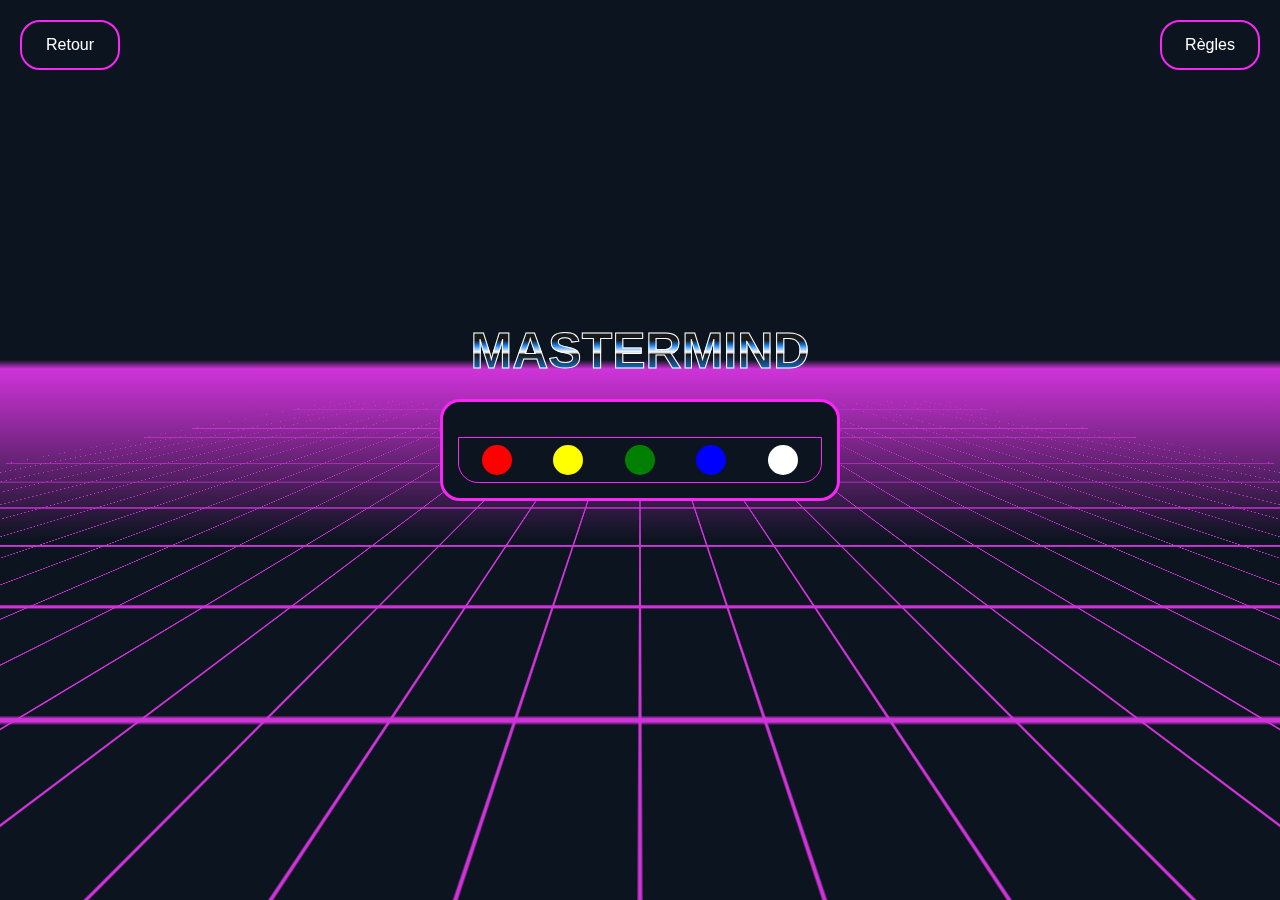
==== jeu.html @ 81e71b01 "jeu fonctionnel sauf compter les points" ====
<!DOCTYPE html>
<html lang="en">
<head>
    <meta charset="UTF-8">
    <meta http-equiv="X-UA-Compatible" content="IE=edge">
    <meta name="viewport" content="width=device-width, initial-scale=1.0">
    <title>Mastermind</title>
    <link rel="stylesheet" href="./css/style.css">
    <link rel="stylesheet" href="./css/index.css">
</head>
<body>

    <a href="index.html" class="back">Retour</a>
    <a href="rules.html" class="rules">Règles</a>

    <div class="wrapper">
        <div class="inner-wrapper">
          <div class="landscape"></div>
        </div>

        <div class="game" id="game"> 
            <h1 class="titre">MASTERMIND</h1>
            
            <!-- <div class="ligne" id="ligne1">
                <div class="bulle"></div>
                <div class="bulle"></div>
                <div class="bulle"></div>
                <div class="bulle"></div>
                <div class="toast" id="toast">2</div>
            </div>

            <div class="ligne" id="ligne2">
                <div class="bulle"></div>
                <div class="bulle"></div>
                <div class="bulle"></div>
                <div class="bulle"></div>
                <div class="toast" id="toast">2</div>
            </div>

            <div class="ligne" id="ligne3">
                <div class="bulle"></div>
                <div class="bulle"></div>
                <div class="bulle"></div>
                <div class="bulle"></div>
                <div class="toast" id="toast">2</div>
            </div>

            <div class="ligne" id="ligne4">
                <div class="bulle"></div>
                <div class="bulle"></div>
                <div class="bulle"></div>
                <div class="bulle"></div>
            </div>

            <div class="ligne" id="ligne5">
                <div class="bulle"></div>
                <div class="bulle"></div>
                <div class="bulle"></div>
                <div class="bulle"></div>
            </div>

            <div class="ligne" id="ligne6">
                <div class="bulle"></div>
                <div class="bulle"></div>
                <div class="bulle"></div>
                <div class="bulle"></div>
            </div>

            <div class="ligne" id="ligne7">
                <div class="bulle"></div>
                <div class="bulle"></div>
                <div class="bulle"></div>
                <div class="bulle"></div>
            </div>

            <div class="ligne" id="ligne8">
                <div class="bulle"></div>
                <div class="bulle"></div>
                <div class="bulle"></div>
                <div class="bulle"></div>
            </div> -->

            <div class="ligne">
                <div class="bulle_choix red" onclick="getColors('red')"></div>
                <div class="bulle_choix yellow" onclick="getColors('yellow')"></div>
                <div class="bulle_choix green" onclick="getColors('green')"></div>
                <div class="bulle_choix blue" onclick="getColors('blue')"></div>
                <div class="bulle_choix white" onclick="getColors('white')"></div>
            </div>
        </div>
    </div>


    <script src="./js/main.js"></script>
    <script>
        window.onload(ligneBoucle());
    </script>
    
</body>
</html>
---- css/style.css ----
@import url('https://fonts.googleapis.com/css2?family=Bangers&display=swap');

* {
    margin: 0;
    padding: 0;
    box-sizing: border-box;
}

body {
    display: flex;
    flex-direction: column;
    min-height: 100vh;
    background: linear-gradient(#0c141f 40%, #cf33d9 41%, #0c141f 60%);
}

:root {
    --rose : #FA26F7;
}

.titre {
    position: absolute;
    top: -80px;
    left: 50%;
    transform: translate(-50%);
    z-index: 98;
    font-size: 50px;
    font-weight: 800;

    background: url('[data-uri]');
    background: -webkit-gradient(linear, 50% 0%, 50% 100%, color-stop(32%, #18191a), color-stop(40%, #157be6), color-stop(52%, #ffffff), color-stop(56%, #18191a), color-stop(85%, #157be6), color-stop(100%, #ffffff));
    background: -moz-linear-gradient(top, #18191a 32%, #157be6 40%, #ffffff 52%, #18191a 56%, #157be6 85%, #ffffff);
    background: -webkit-linear-gradient(top, #18191a 32%, #157be6 40%, #ffffff 52%, #18191a 56%, #157be6 85%, #ffffff);
    background: linear-gradient(to bottom, #18191a 32%, #157be6 40%, #ffffff 52%, #18191a 56%, #157be6 85%, #ffffff);
    -webkit-background-clip: text;
    -webkit-text-fill-color: transparent;
    -webkit-text-stroke-width: 1px;
    -webkit-text-stroke-color: #FFF;
}

.back {
    position: fixed;
    top: 20px;
    left: 20px;
    width: 100px;
    height: 50px;
    display: flex;
    justify-content: center;
    align-items: center;
    border: solid 2px var(--rose);
    border-radius: 20px;
    z-index: 98;
    color: white;
    cursor: pointer;
}

.rules {
    position: fixed;
    top: 20px;
    right: 20px;
    width: 100px;
    height: 50px;
    display: flex;
    justify-content: center;
    align-items: center;
    border: solid 2px var(--rose);
    border-radius: 20px;
    z-index: 98;
    color: white;
    cursor: pointer;
}

.game {
    position: relative;
    margin: auto;
    width: 100%;
    z-index: 99;
    max-width: 400px;
    display: flex;
    flex-direction: column;
    padding: 15px;
    background-color: #0c141f;
    border: solid 3px var(--rose);
    border-radius: 20px;
    gap: 10px;
}

.game .ligne {
    margin: auto;
    width: 100%;
    z-index: 99;
    height: 100%;
    padding: 2%;
    background-color: #0c141f;
    border: solid 1px var(--rose);
    gap: 10px;
    display: flex;
    justify-content: center;
    position: relative;
}

.game .ligne:first-child {
    border-top-right-radius: 20px;
    border-top-left-radius: 20px;
}

.game .ligne:last-child {
    margin: 20px auto 0;
    border-bottom-right-radius: 20px;
    border-bottom-left-radius: 20px;
}

.game .ligne .toast {
    position: absolute;
    display: flex;
    opacity: 0;
    top: 50%;
    right: 0;
    transform: translateY(-50%);
    width: 50px;
    height: 40px;
    border-radius: 10px;
    z-index: 2;
    background-color: #0c141f;
    border: solid 1px var(--rose);
    color: white;
    justify-content: center;
    align-items: center;
    transition: 300ms ease;
}
  
.game .ligne  .toast.score_on {
    opacity: 1;
    right: -80px;
    transition: 300ms ease;
}
  
.close {
    cursor: pointer;
    float: right;
    font-size: 1.25rem;
    line-height: 1;
    margin-left: 1em;
    opacity: .8;
}

.game .ligne .bulle {
    margin: auto;
    z-index: 99;
    width: 30px;
    height: 30px;
    border: solid 1px #157be6;
    border-radius: 50%;
    cursor: pointer;
}

.game .ligne .bulle_choix {
    margin: auto;
    width: 30px;
    height: 30px;
    border: solid 1px #157be6;
    border-radius: 50%;
    cursor: pointer;
}

.game .ligne .red {
    background-color: red;
    border: none;
}

.game .ligne .yellow {
    background-color: yellow;
    border: none;
}

.game .ligne .green {
    background-color: green;
    border: none;
}

.game .ligne .blue {
    background-color: blue;
    border: none;
}

.game .ligne .white {
    background-color: white;
    border: none;
}

.win {
    z-index: 999;
    position: fixed;
    top: 50%;
    left: 50%;
    transform: translate(-50%,-50%);
    width: 500px;
    height: 300px;
    display: flex;
    background-color: #0c141f;
    border-radius: 20px;
    color: white;
    border: solid 1px var(--rose);
}

.win h1 {
    margin: auto;
}

@media (max-height:755px) {
    .titre {
        display: none;
    }
}
---- css/index.css ----
@font-face {
    font-family: OutRun;
    src: url("https://jackphilippi.com.au/cdn/fonts/outrun_future.otf") format("opentype");
}
  
html, body {
    height: 100%;
    overflow: hidden;
}

a {
    text-decoration: none;
}
   
body {
    text-align: center;
    font-family: "Open Sans", sans-serif;
    -webkit-font-smoothing: antialiased;
    background: #111;
    background: linear-gradient(#0c141f 40%, #cf33d9 41%, #0c141f 60%);
}
   
.wrapper {
    display: flex;
    flex-direction: column;
    justify-content: center;
    align-items: center;
    height: 100%;
    padding: 10px;
}
   
.inner-wrapper {
    width: 100%;
    height: 100%;
    position: absolute;
    margin: 0 auto;
    perspective: 180px;
    perspective-origin: 50% 40%;
}
   
.landscape {
    position: absolute;
    width: 200%;
    left: -50%;
    height: 130%;
    bottom: -30%;
    background-image: -webkit-linear-gradient(top, #CF33D9 2px, transparent 2px), -webkit-linear-gradient(left, #CF33D9 2px, transparent 2px);
    background-size: 50px 50px, 80px 80px;
    background-position: -1px -1px, -1px -1px;
    transform: rotateX(85deg);
    animation: moveUp 1s infinite linear;
}
   
.nrw {
    z-index: 50;
}
   
/* .triangle {
    z-index: 0;
    position: absolute;
    margin: auto;
    left: 0;
    right: 0;
    width: 0;
    height: 0;
    border-left: 20vw solid transparent;
    border-right: 30vw solid transparent;
    border-bottom: 380px solid rgba(5, 5, 5, 0.33);
    transform: rotate(15deg);
} */
  
@keyframes moveUp{
    0% {
      background-position: -1px -1px, -1px -1px;
    }
    100% {
      background-position: -50px -50px, -1px -1px;
    }
}
   
@keyframes glow {
    0% {
      filter: drop-shadow(0 0 6px #CF33D9) drop-shadow(0 0 6px #CF33D9);
    }
    50% {
      filter: drop-shadow(0 0 1px #CF33D9) drop-shadow(0 0 1px #CF33D9);
    }
    100% {
      filter: drop-shadow(0 0 6px #CF33D9) drop-shadow(0 0 6px #CF33D9);
    }
}

.retro {
    font-size: max(5vw,50px);
    font-weight: 800;
    display: block;
    text-transform: uppercase;
    letter-spacing: -12px;
    transform: rotate(-10deg) skew(-15deg);

}
  
.retro > .letter {
    display: inline-block;
    padding: 0 10px;
    margin: 0 -10px;
    background: url('[data-uri]');
    background: -webkit-gradient(linear, 50% 0%, 50% 100%, color-stop(32%, #18191a), color-stop(40%, #157be6), color-stop(52%, #ffffff), color-stop(56%, #18191a), color-stop(85%, #157be6), color-stop(100%, #ffffff));
    background: -moz-linear-gradient(top, #18191a 32%, #157be6 40%, #ffffff 52%, #18191a 56%, #157be6 85%, #ffffff);
    background: -webkit-linear-gradient(top, #18191a 32%, #157be6 40%, #ffffff 52%, #18191a 56%, #157be6 85%, #ffffff);
    background: linear-gradient(to bottom, #18191a 32%, #157be6 40%, #ffffff 52%, #18191a 56%, #157be6 85%, #ffffff);
    -webkit-background-clip: text;
    -webkit-text-fill-color: transparent;
    -webkit-text-stroke-width: 1px;
    -webkit-text-stroke-color: #FFF;
}
  
.wave {
    position: relative;
    z-index: 198;
    cursor: pointer;
    font-family: "OutRun", "Helvetica", sans-serif;
    font-size: max(2vw,20px);
    color: #FA26F7;
    text-transform: uppercase;
    letter-spacing: -5px;
    transform: rotate(-3deg) skew(-3deg);
    -webkit-text-stroke-width: 1px;
    -webkit-text-stroke-color: #000;
}
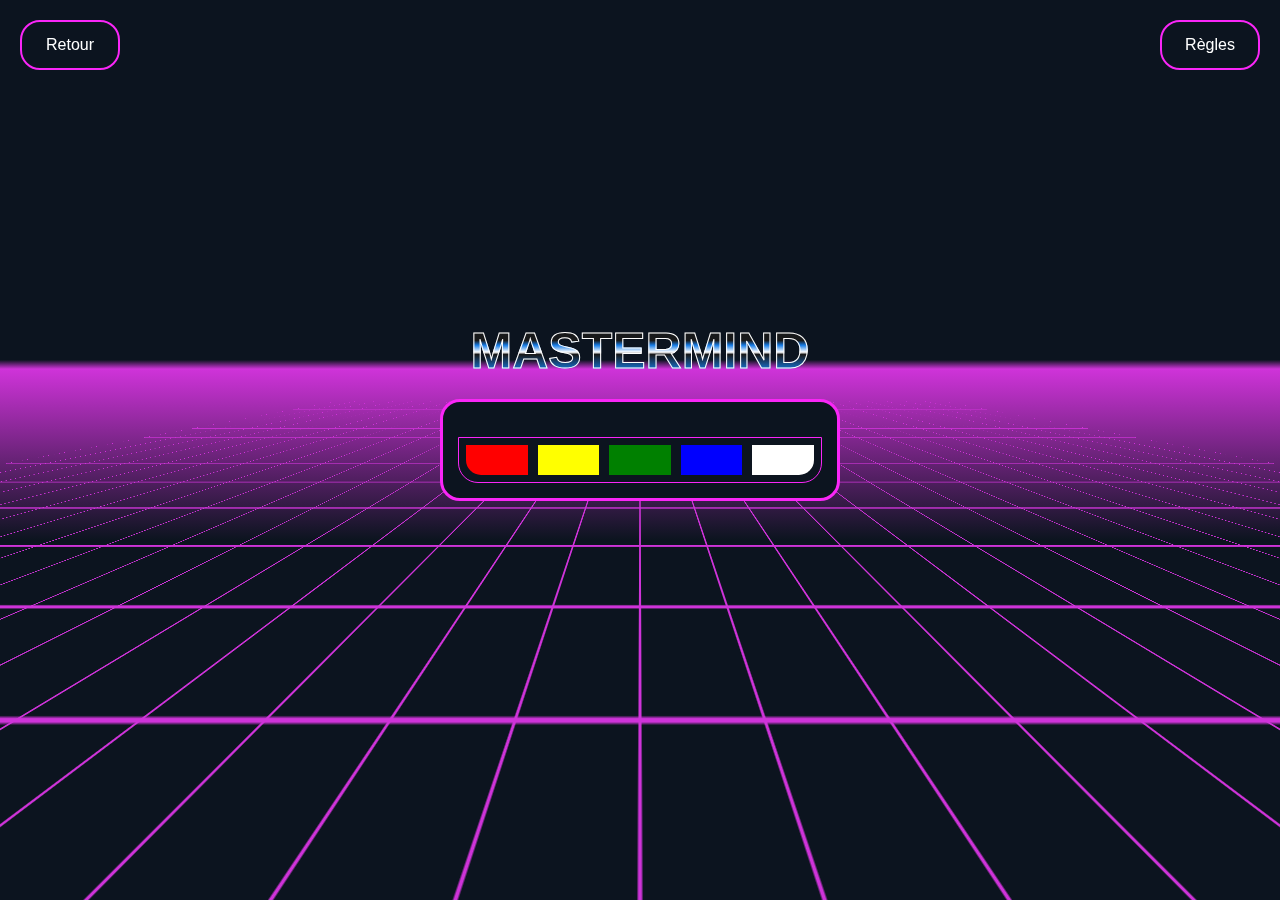
==== commit 7e01451d: "aaa" ====
--- a/jeu.html
+++ b/jeu.html
@@ -7,6 +7,7 @@
     <title>Mastermind</title>
     <link rel="stylesheet" href="./css/style.css">
     <link rel="stylesheet" href="./css/index.css">
+    <link rel="shortcut icon" href="./assets/mastermind.png" type="image/x-icon">
 </head>
 <body>
 
@@ -21,64 +22,7 @@
         <div class="game" id="game"> 
             <h1 class="titre">MASTERMIND</h1>
             
-            <!-- <div class="ligne" id="ligne1">
-                <div class="bulle"></div>
-                <div class="bulle"></div>
-                <div class="bulle"></div>
-                <div class="bulle"></div>
-                <div class="toast" id="toast">2</div>
-            </div>
-
-            <div class="ligne" id="ligne2">
-                <div class="bulle"></div>
-                <div class="bulle"></div>
-                <div class="bulle"></div>
-                <div class="bulle"></div>
-                <div class="toast" id="toast">2</div>
-            </div>
-
-            <div class="ligne" id="ligne3">
-                <div class="bulle"></div>
-                <div class="bulle"></div>
-                <div class="bulle"></div>
-                <div class="bulle"></div>
-                <div class="toast" id="toast">2</div>
-            </div>
-
-            <div class="ligne" id="ligne4">
-                <div class="bulle"></div>
-                <div class="bulle"></div>
-                <div class="bulle"></div>
-                <div class="bulle"></div>
-            </div>
-
-            <div class="ligne" id="ligne5">
-                <div class="bulle"></div>
-                <div class="bulle"></div>
-                <div class="bulle"></div>
-                <div class="bulle"></div>
-            </div>
-
-            <div class="ligne" id="ligne6">
-                <div class="bulle"></div>
-                <div class="bulle"></div>
-                <div class="bulle"></div>
-                <div class="bulle"></div>
-            </div>
-
-            <div class="ligne" id="ligne7">
-                <div class="bulle"></div>
-                <div class="bulle"></div>
-                <div class="bulle"></div>
-                <div class="bulle"></div>
-            </div>
-
-            <div class="ligne" id="ligne8">
-                <div class="bulle"></div>
-                <div class="bulle"></div>
-                <div class="bulle"></div>
-                <div class="bulle"></div>
-            </div> -->
+            <!-- Insertion des lignes de jeu ici suivant la difficulté -->
 
             <div class="ligne">
                 <div class="bulle_choix red" onclick="getColors('red')"></div>
@@ -93,7 +37,8 @@
 
     <script src="./js/main.js"></script>
     <script>
-        window.onload(ligneBoucle());
+        // permet de charger la fonction des lignes du jeu
+        window.onload = ligneBoucle();
     </script>
     
 </body>
--- a/css/style.css
+++ b/css/style.css
@@ -155,15 +155,15 @@
 
 .game .ligne .bulle_choix {
     margin: auto;
-    width: 30px;
+    width: 100%;
     height: 30px;
     border: solid 1px #157be6;
-    border-radius: 50%;
     cursor: pointer;
 }
 
 .game .ligne .red {
     background-color: red;
+    border-bottom-left-radius: 15px;
     border: none;
 }
 
@@ -185,6 +185,7 @@
 .game .ligne .white {
     background-color: white;
     border: none;
+    border-bottom-right-radius: 15px;
 }
 
 .win {
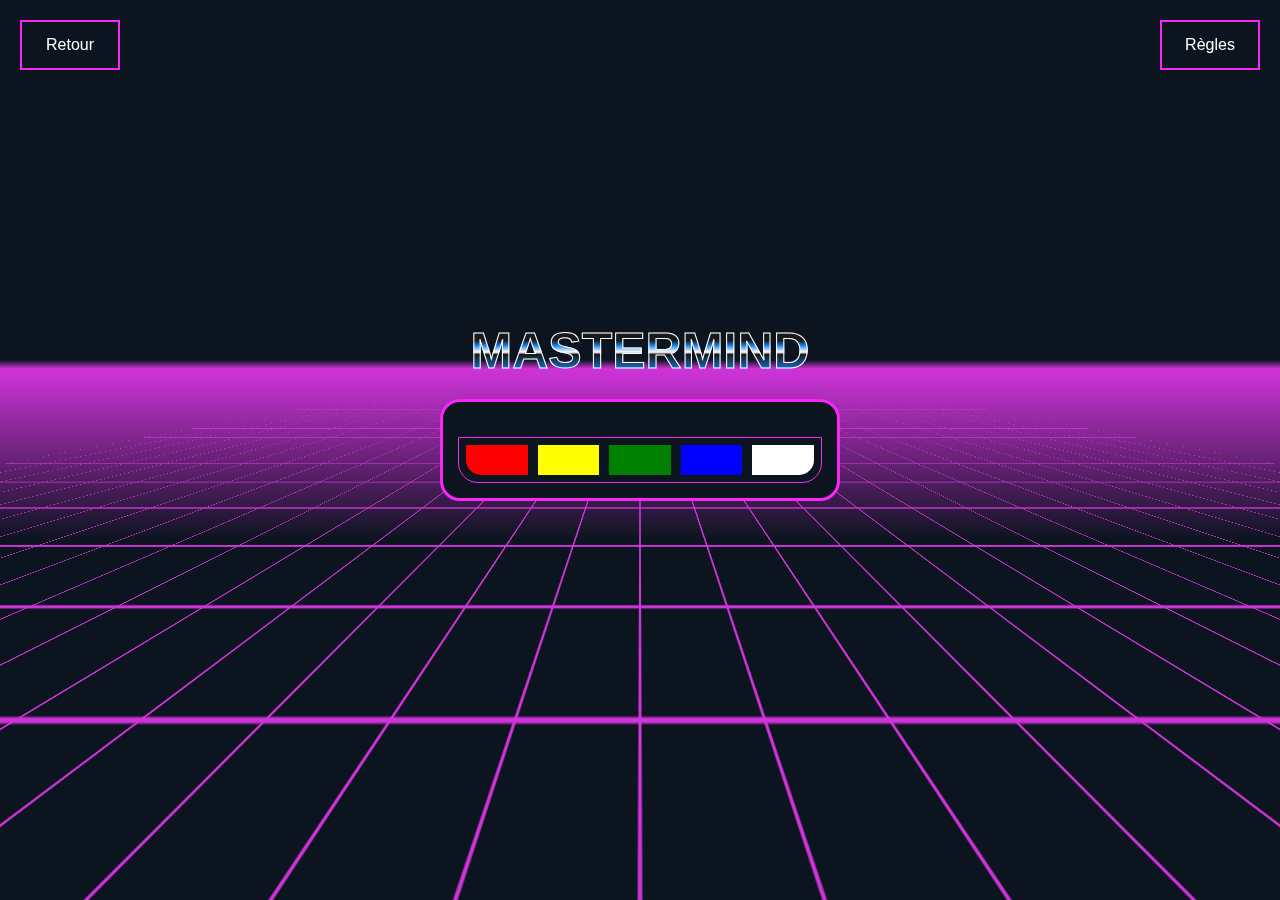
==== commit 25b26ad0: "btn" ====
--- a/jeu.html
+++ b/jeu.html
@@ -11,8 +11,8 @@
 </head>
 <body>
 
-    <a href="index.html" class="back">Retour</a>
-    <a href="rules.html" class="rules">Règles</a>
+    <a href="index.html" class="btn back">Retour</a>
+    <a href="rules.html" class="btn rules">Règles</a>
 
     <div class="wrapper">
         <div class="inner-wrapper">
--- a/css/style.css
+++ b/css/style.css
@@ -37,36 +37,44 @@
     -webkit-text-stroke-color: #FFF;
 }
 
-.back {
+.btn {
     position: fixed;
+    width: 100px;
+    height: 50px;
+    display: flex;
+    justify-content: center;
+    align-items: center;
+    border: solid 2px var(--rose);
+    z-index: 98;
+    color: white;
+    cursor: pointer;
+}
+
+.btn::before {
+    position: absolute;
+    top: 0;
+    left: 0;
+    content: '';
+    z-index: -1;
+    width: 0;
+    height: 100%;
+    transition: 300ms ease;
+    background-color: var(--rose);
+}
+
+.btn:hover::before {
+    width: 100%;
+    transition: 300ms ease;
+}
+
+.btn.back {
     top: 20px;
     left: 20px;
-    width: 100px;
-    height: 50px;
-    display: flex;
-    justify-content: center;
-    align-items: center;
-    border: solid 2px var(--rose);
-    border-radius: 20px;
-    z-index: 98;
-    color: white;
-    cursor: pointer;
-}
-
-.rules {
-    position: fixed;
+}
+
+.btn.rules {
     top: 20px;
     right: 20px;
-    width: 100px;
-    height: 50px;
-    display: flex;
-    justify-content: center;
-    align-items: center;
-    border: solid 2px var(--rose);
-    border-radius: 20px;
-    z-index: 98;
-    color: white;
-    cursor: pointer;
 }
 
 .game {
@@ -133,15 +141,6 @@
     right: -80px;
     transition: 300ms ease;
 }
-  
-.close {
-    cursor: pointer;
-    float: right;
-    font-size: 1.25rem;
-    line-height: 1;
-    margin-left: 1em;
-    opacity: .8;
-}
 
 .game .ligne .bulle {
     margin: auto;
@@ -194,9 +193,9 @@
     top: 50%;
     left: 50%;
     transform: translate(-50%,-50%);
-    width: 500px;
-    height: 300px;
-    display: flex;
+    width: 550px;
+    display: flex;
+    flex-direction: column;
     background-color: #0c141f;
     border-radius: 20px;
     color: white;
@@ -204,7 +203,95 @@
 }
 
 .win h1 {
-    margin: auto;
+    margin: 20px auto;
+    font-family: 'bangers',cursive;
+    letter-spacing: 2px;
+}
+
+.win .gif {
+    margin: auto;
+    width: 300px;
+    height: auto;
+}
+
+.win a {
+    margin: 10px auto;
+    display: flex;
+    justify-content: center;
+    align-items: center;
+    width: 100px;
+    height: 40px;
+    z-index: 98;
+    background-color: #0c141f;
+    font-family: 'bangers',cursive;
+    color: white;
+    border: solid 1px var(--rose);
+    cursor: pointer;
+    position: relative;
+    text-transform: uppercase;
+    letter-spacing: 2px;
+}
+.win a::before {
+    position: absolute;
+    top: 0;
+    left: 0;
+    content: '';
+    z-index: -1;
+    width: 0;
+    height: 100%;
+    transition: 300ms ease;
+    background-color: var(--rose);
+}
+
+.win a:hover::before {
+    width: 100%;
+    transition: 300ms ease;
+}
+
+.win p {
+    font-family: 'bangers',cursive;
+}
+
+.ligne_reponse {
+    margin: 20px auto;
+    width: 200px;
+    height: 60px;
+    padding: 2%;
+    background-color: #0c141f;
+    border: solid 1px var(--rose);
+    gap: 10px;
+    display: flex;
+    justify-content: center;
+    border-radius: 10px;
+}
+
+.ligne_reponse  .bulle {
+    margin: auto;
+    width: 30px;
+    height: 30px;
+    border: solid 1px #157be6;
+    border-radius: 50%;
+    cursor: pointer;
+}
+
+.regles {
+    margin: auto;
+    z-index: 98;
+    width: 100%;
+    display: flex;
+    flex-direction: column;
+    max-width: 900px;
+    padding: 1rem;
+    background-color: #0c141fb4;
+    border-radius: 20px;
+    color: white;
+    text-align: left;
+}
+
+.regles h1 {
+    margin: 20px auto;
+    font-family: 'bangers',cursive;
+    color: white;
 }
 
 @media (max-height:755px) {
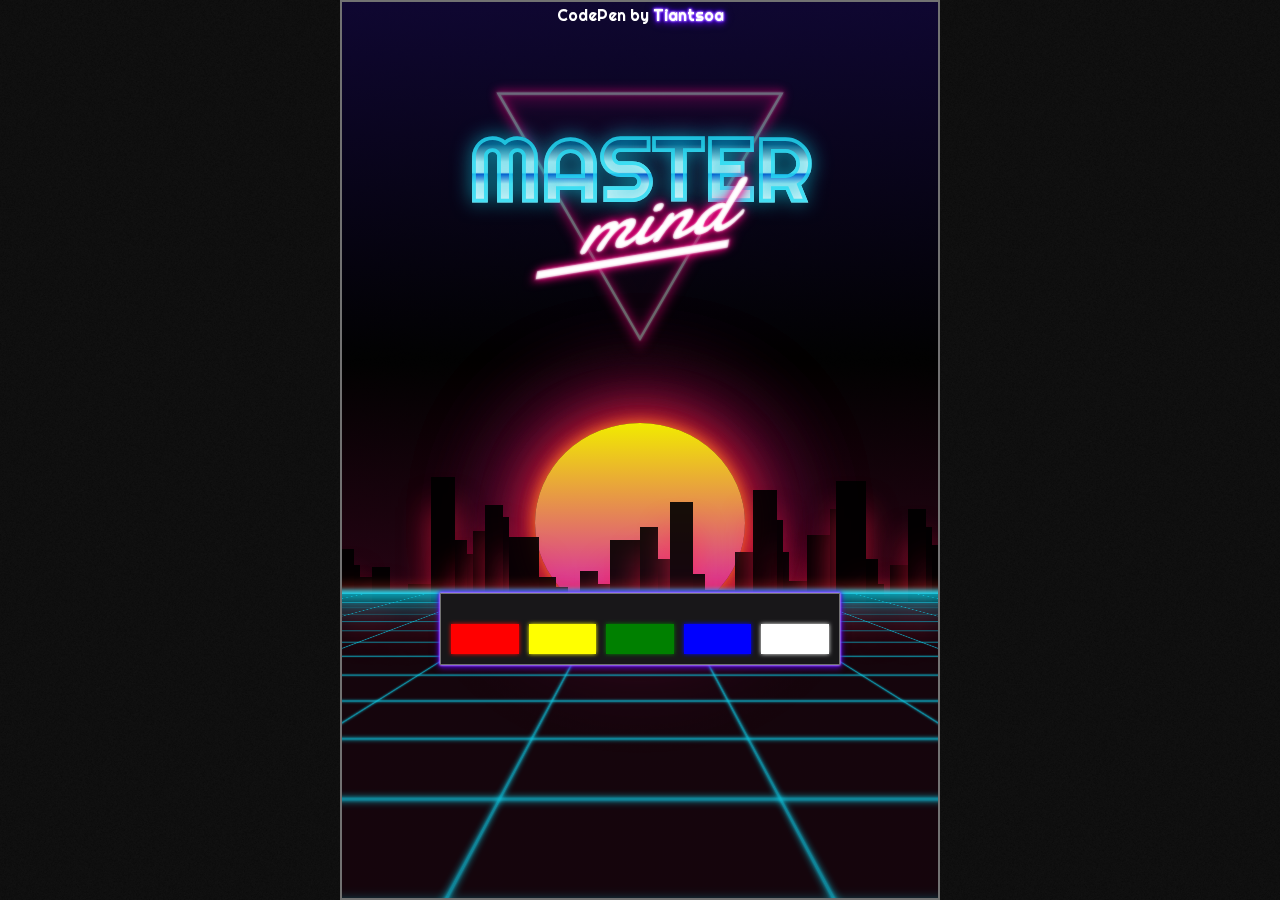
==== commit 1e92e8fa: "Redesign" ====
--- a/jeu.html
+++ b/jeu.html
@@ -5,37 +5,329 @@
     <meta http-equiv="X-UA-Compatible" content="IE=edge">
     <meta name="viewport" content="width=device-width, initial-scale=1.0">
     <title>Mastermind</title>
-    <link rel="stylesheet" href="./css/style.css">
-    <link rel="stylesheet" href="./css/index.css">
-    <link rel="shortcut icon" href="./assets/mastermind.png" type="image/x-icon">
+    <link rel="stylesheet" href="./style/style.css">
+    <link rel="shortcut icon" href="./ressources/mastermind.png" type="image/x-icon">
 </head>
 <body>
 
-    <a href="index.html" class="btn back">Retour</a>
-    <a href="rules.html" class="btn rules">Règles</a>
-
-    <div class="wrapper">
-        <div class="inner-wrapper">
-          <div class="landscape"></div>
+    <p class="credit">CodePen by <a target="blank" href="https://codepen.io/tiantsoa/full/JjXZJyx">Tiantsoa</a></p>
+
+    <div class="container">
+        <div class="sun"></div>
+        <div class="landscape">
+            <div class="tower"></div>
+            <div class="tower"></div>
+            <div class="tower"></div>
+            <div class="tower"></div>
+            <div class="tower"></div>
+            <div class="tower"></div>
+            <div class="tower"></div>
+            <div class="tower"></div>
+            <div class="tower"></div>
+            <div class="tower"></div>
+            <div class="tower"></div>
+            <div class="tower"></div>
+            <div class="tower"></div>
+            <div class="tower"></div>
+            <div class="tower"></div>
+            <div class="tower"></div>
+            <div class="tower"></div>
+            <div class="tower"></div>
+            <div class="tower"></div>
+            <div class="tower"></div>
+            <div class="tower"></div>
+            <div class="tower"></div>
+            <div class="tower"></div>
+            <div class="tower"></div>
+            <div class="tower"></div>
+            <div class="tower"></div>
+            <div class="tower"></div>
+            <div class="tower"></div>
+            <div class="tower"></div>
+            <div class="tower"></div>
+            <div class="tower"></div>
+            <div class="tower"></div>
+            <div class="tower"></div>
+            <div class="tower"></div>
+            <div class="tower"></div>
+            <div class="tower"></div>
+            <div class="tower"></div>
+            <div class="tower"></div>
+            <div class="tower"></div>
         </div>
-
-        <div class="game" id="game"> 
-            <h1 class="titre">MASTERMIND</h1>
-            
-            <!-- Insertion des lignes de jeu ici suivant la difficulté -->
-
-            <div class="ligne">
-                <div class="bulle_choix red" onclick="getColors('red')"></div>
-                <div class="bulle_choix yellow" onclick="getColors('yellow')"></div>
-                <div class="bulle_choix green" onclick="getColors('green')"></div>
-                <div class="bulle_choix blue" onclick="getColors('blue')"></div>
-                <div class="bulle_choix white" onclick="getColors('white')"></div>
+        <div class="grid">
+            <div class="grid-container">
+                <!-- 16 row and 15 columns grid-->
+                <div></div>
+                <div></div>
+                <div></div>
+                <div></div>
+                <div></div>
+                <div></div>
+                <div></div>
+                <div></div>
+                <div></div>
+                <div></div>
+                <div></div>
+                <div></div>
+                <div></div>
+                <div></div>
+                <div></div>
+                <div></div>
+                <div></div>
+                <div></div>
+                <div></div>
+                <div></div>
+                <div></div>
+                <div></div>
+                <div></div>
+                <div></div>
+                <div></div>
+                <div></div>
+                <div></div>
+                <div></div>
+                <div></div>
+                <div></div>
+                <div></div>
+                <div></div>
+                <div></div>
+                <div></div>
+                <div></div>
+                <div></div>
+                <div></div>
+                <div></div>
+                <div></div>
+                <div></div>
+                <div></div>
+                <div></div>
+                <div></div>
+                <div></div>
+                <div></div>
+                <div></div>
+                <div></div>
+                <div></div>
+                <div></div>
+                <div></div>
+                <div></div>
+                <div></div>
+                <div></div>
+                <div></div>
+                <div></div>
+                <div></div>
+                <div></div>
+                <div></div>
+                <div></div>
+                <div></div>
+                <div></div>
+                <div></div>
+                <div></div>
+                <div></div>
+                <div></div>
+                <div></div>
+                <div></div>
+                <div></div>
+                <div></div>
+                <div></div>
+                <div></div>
+                <div></div>
+                <div></div>
+                <div></div>
+                <div></div>
+                <div></div>
+                <div></div>
+                <div></div>
+                <div></div>
+                <div></div>
+                <div></div>
+                <div></div>
+                <div></div>
+                <div></div>
+                <div></div>
+                <div></div>
+                <div></div>
+                <div></div>
+                <div></div>
+                <div></div>
+                <div></div>
+                <div></div>
+                <div></div>
+                <div></div>
+                <div></div>
+                <div></div>
+                <div></div>
+                <div></div>
+                <div></div>
+                <div></div>
+                <div></div>
+                <div></div>
+                <div></div>
+                <div></div>
+                <div></div>
+                <div></div>
+                <div></div>
+                <div></div>
+                <div></div>
+                <div></div>
+                <div></div>
+                <div></div>
+                <div></div>
+                <div></div>
+                <div></div>
+                <div></div>
+                <div></div>
+                <div></div>
+                <div></div>
+                <div></div>
+                <div></div>
+                <div></div>
+                <div></div>
+                <div></div>
+                <div></div>
+                <div></div>
+                <div></div>
+                <div></div>
+                <div></div>
+                <div></div>
+                <div></div>
+                <div></div>
+                <div></div>
+                <div></div>
+                <div></div>
+                <div></div>
+                <div></div>
+                <div></div>
+                <div></div>
+                <div></div>
+                <div></div>
+                <div></div>
+                <div></div>
+                <div></div>
+                <div></div>
+                <div></div>
+                <div></div>
+                <div></div>
+                <div></div>
+                <div></div>
+                <div></div>
+                <div></div>
+                <div></div>
+                <div></div>
+                <div></div>
+                <div></div>
+                <div></div>
+                <div></div>
+                <div></div>
+                <div></div>
+                <div></div>
+                <div></div>
+                <div></div>
+                <div></div>
+                <div></div>
+                <div></div>
+                <div></div>
+                <div></div>
+                <div></div>
+                <div></div>
+                <div></div>
+                <div></div>
+                <div></div>
+                <div></div>
+                <div></div>
+                <div></div>
+                <div></div>
+                <div></div>
+                <div></div>
+                <div></div>
+                <div></div>
+                <div></div>
+                <div></div>
+                <div></div>
+                <div></div>
+                <div></div>
+                <div></div>
+                <div></div>
+                <div></div>
+                <div></div>
+                <div></div>
+                <div></div>
+                <div></div>
+                <div></div>
+                <div></div>
+                <div></div>
+                <div></div>
+                <div></div>
+                <div></div>
+                <div></div>
+                <div></div>
+                <div></div>
+                <div></div>
+                <div></div>
+                <div></div>
+                <div></div>
+                <div></div>
+                <div></div>
+                <div></div>
+                <div></div>
+                <div></div>
+                <div></div>
+                <div></div>
+                <div></div>
+                <div></div>
+                <div></div>
+                <div></div>
+                <div></div>
+                <div></div>
+                <div></div>
+                <div></div>
+                <div></div>
+                <div></div>
+                <div></div>
+                <div></div>
+                <div></div>
+                <div></div>
+                <div></div>
+                <div></div>
+                <div></div>
+                <div></div>
+                <div></div>
+                <div></div>
+                <div></div>
+                <div></div>
+                <div></div>
+                <div></div>
+                <div></div>
+                <div></div>
+                <div></div>
+            </div>
+        </div>
+        <div class="text" onclick="location.href='index.html'">
+            <svg class="triangle" xmlns="http://www.w3.org/2000/svg" viewBox="0 0 243.27 210.68">
+                <polygon points="121.64 1.38 240.89 1.38 181.26 104.65 121.64 207.93 62.01 104.65 2.38 1.38 121.64 1.38"
+                    fill="none" stroke="#fff" stroke-miterlimit="10" stroke-width="2"></polygon>
+            </svg>
+            <h1 class="retro">MASTER</h1>
+            <h2 class="wave">&nbsp;&nbsp;mind</h2>
+        </div>
+
+        <div class="text2">
+            <div class="game" id="game"> 
+                
+                <!-- Insertion des lignes de jeu ici suivant la difficulté -->
+    
+                <div class="ligne">
+                    <div class="bulle_choix red" onclick="getColors('red')"></div>
+                    <div class="bulle_choix yellow" onclick="getColors('yellow')"></div>
+                    <div class="bulle_choix green" onclick="getColors('green')"></div>
+                    <div class="bulle_choix blue" onclick="getColors('blue')"></div>
+                    <div class="bulle_choix white" onclick="getColors('white')"></div>
+                </div>
             </div>
         </div>
     </div>
 
 
     <script src="./js/main.js"></script>
+
     <script>
         // permet de charger la fonction des lignes du jeu
         window.onload = ligneBoucle();
--- a/style/style.css
+++ b/style/style.css
@@ -0,0 +1,522 @@
+@import url('init.css');
+@import url('game.css');
+
+.credit {
+    z-index: 99;
+    position: fixed;
+    top: 5px;
+    left: 50%;
+    transform: translateX(-50%);
+    color: #fff;
+    font-family: "Righteous", sans-serif;
+}
+
+.credit a {
+    color: #fff;
+    text-decoration: none;
+    filter: drop-shadow(0 0 1px white) drop-shadow(0 0 1px #6200ff) drop-shadow(0 0 2px #4c00ff) drop-shadow(0 0px 4px rgba(76, 0, 255, 0.2)) drop-shadow(0 3px 2px rgba(140, 0, 255, 0.2));
+}
+
+.container {
+    position: relative;
+    margin: auto;
+    border: 2px solid #727272;
+    height: 100dvh;
+    max-height: 950px;
+    width: 100%;
+    max-width: 600px;
+    overflow: hidden;
+    background: url("https://themes.muffingroup.com/be/band5/wp-content/uploads/2020/02/band5_noise.gif");
+}
+
+.container:before {
+    content: "";
+    position: absolute;
+    top: 0;
+    left: 0;
+    width: 100%;
+    height: 100%;
+    background: linear-gradient(0deg, #2f0317 30%, #000 60%, #0f0635 100%);
+    opacity: 0.9;
+}
+
+.grid {
+    width: 100%;
+    height: 100%;
+    perspective: 225px;
+    overflow: hidden;
+    position: relative;
+}
+
+.grid-container {
+    position: absolute;
+    bottom: -34%;
+    left: 50%;
+    transform: translate(-50%, 0%) rotateX(111deg);
+    width: 500%;
+    height: 100%;
+    display: grid;
+    grid-template-rows: repeat(20, 1fr);
+    grid-template-columns: repeat(17, 1fr);
+    background: rgba(5, 5, 5, 0.6);
+    box-shadow: inset 0px 75px 200px #0cc2da, 0px 0px 20px #0cc2da, 0px -50px 70px #26dbf3, 0px -30px 500px 20px #f33d259c;
+}
+
+@media (max-height:905px) {
+    .grid-container {
+        bottom: -28%;
+    }
+}
+
+.grid-container>div {
+    box-shadow: inset 0px 0 5px #0ed7f2, 0px 0 2px #0ed7f2;
+}
+
+.sun {
+    width: 210px;
+    height: 200px;
+    border-radius: 50%;
+    background: #f1eb00;
+    background: linear-gradient(0deg, #db3896 20%, #f1eb00 100%);
+    position: absolute;
+    top: 47%;
+    left: 50%;
+    transform: translate(-50%);
+    box-shadow: 0px 0px 15px #ff9d1c8f, 0px 0px 50px #ff1c1c8f, 0px 0px 100px 25px #ff1c9157, 0px 0px 15px #ff9d1c8f, 0px 0px 50px #ff1c1c8f, 0px 0px 100px 25px #ff1c9157;
+}
+
+.stars {
+    position: absolute;
+    top: 0;
+    left: 0;
+    width: 100%;
+    height: 100%;
+}
+
+.star {
+    position: absolute;
+    background-color: white;
+}
+
+.star--1 {
+    width: 1px;
+    height: 1px;
+}
+
+.star--2 {
+    width: 2px;
+    height: 2px;
+}
+
+.tower {
+    background: black;
+    box-shadow: 0px 30px 30px #ff1c47b3;
+    display: inline-block;
+}
+
+.tower:not(:first-child) {
+    margin-left: -4px;
+}
+
+.landscape {
+    width: 100%;
+    height: 125px;
+    position: absolute;
+    bottom: 33%;
+    left: 0;
+    opacity: 0.9;
+}
+
+.landscape .tower:nth-child(1) {
+    width: 2%;
+    height: 43%;
+}
+
+.landscape .tower:nth-child(2) {
+    width: 1%;
+    height: 30%;
+}
+
+.landscape .tower:nth-child(3) {
+    width: 2%;
+    height: 20%;
+}
+
+.landscape .tower:nth-child(4) {
+    width: 3%;
+    height: 28%;
+}
+
+.landscape .tower:nth-child(5) {
+    width: 4%;
+    height: 50%;
+}
+
+.landscape .tower:nth-child(5) {
+    width: 3%;
+    height: 10%;
+}
+
+.landscape .tower:nth-child(6) {
+    width: 4%;
+    height: 15%;
+}
+
+.landscape .tower:nth-child(7) {
+    width: 6%;
+    height: 20%;
+}
+
+.landscape .tower:nth-child(7) {
+    width: 4%;
+    height: 100%;
+}
+
+.landscape .tower:nth-child(8) {
+    width: 2%;
+    height: 50%;
+}
+
+.landscape .tower:nth-child(9) {
+    width: 1%;
+    height: 39%;
+}
+
+.landscape .tower:nth-child(10) {
+    width: 2%;
+    height: 57%;
+}
+
+.landscape .tower:nth-child(11) {
+    width: 3%;
+    height: 78%;
+}
+
+.landscape .tower:nth-child(12) {
+    width: 1%;
+    height: 68%;
+}
+
+.landscape .tower:nth-child(13) {
+    width: 5%;
+    height: 52%;
+}
+
+.landscape .tower:nth-child(14) {
+    width: 3%;
+    height: 20%;
+}
+
+.landscape .tower:nth-child(15) {
+    width: 2%;
+    height: 12%;
+}
+
+.landscape .tower:nth-child(16) {
+    width: 2%;
+    height: 6%;
+}
+
+.landscape .tower:nth-child(17) {
+    width: 3%;
+    height: 25%;
+}
+
+.landscape .tower:nth-child(18) {
+    width: 2%;
+    height: 15%;
+}
+
+.landscape .tower:nth-child(19) {
+    width: 5%;
+    height: 50%;
+}
+
+.landscape .tower:nth-child(20) {
+    width: 3%;
+    height: 60%;
+}
+
+.landscape .tower:nth-child(21) {
+    width: 2%;
+    height: 35%;
+}
+
+.landscape .tower:nth-child(22) {
+    width: 4%;
+    height: 80%;
+}
+
+.landscape .tower:nth-child(23) {
+    width: 2%;
+    height: 23%;
+}
+
+.landscape .tower:nth-child(24) {
+    width: 5%;
+    height: 10%;
+}
+
+.landscape .tower:nth-child(25) {
+    width: 3%;
+    height: 40%;
+}
+
+.landscape .tower:nth-child(26) {
+    width: 4%;
+    height: 90%;
+}
+
+.landscape .tower:nth-child(27) {
+    width: 1%;
+    height: 66%;
+}
+
+.landscape .tower:nth-child(28) {
+    width: 1%;
+    height: 40%;
+}
+
+.landscape .tower:nth-child(29) {
+    width: 3%;
+    height: 17%;
+}
+
+.landscape .tower:nth-child(30) {
+    width: 4%;
+    height: 54%;
+}
+
+.landscape .tower:nth-child(31) {
+    width: 1%;
+    height: 75%;
+}
+
+.landscape .tower:nth-child(32) {
+    width: 5%;
+    height: 97%;
+}
+
+.landscape .tower:nth-child(33) {
+    width: 2%;
+    height: 35%;
+}
+
+.landscape .tower:nth-child(34) {
+    width: 1%;
+    height: 15%;
+}
+
+.landscape .tower:nth-child(35) {
+    width: 1%;
+    height: 5%;
+}
+
+.landscape .tower:nth-child(36) {
+    width: 3%;
+    height: 30%;
+}
+
+.landscape .tower:nth-child(37) {
+    width: 3%;
+    height: 75%;
+}
+
+.landscape .tower:nth-child(38) {
+    width: 1%;
+    height: 60%;
+}
+
+.landscape .tower:nth-child(39) {
+    width: 1%;
+    height: 46%;
+}
+
+.text {
+    position: absolute;
+    top: 10%;
+    left: 50%;
+    transform: translateX(-50%);
+    width: 100%;
+    cursor: pointer;
+}
+
+.text2 {
+    position: absolute;
+    top: 70%;
+    left: 50%;
+    transform: translate(-50%, -50%);
+    width: 100%;
+    display: flex;
+    flex-direction: column;
+    justify-content: center;
+    align-items: center;
+    gap: 5vh;
+}
+
+.triangle {
+    position: relative;
+    top: 0;
+    left: 50%;
+    transform: translateX(-50%);
+    width: 350px;
+    height: 250px;
+    opacity: 0.4;
+    filter: drop-shadow(0 0 1px white) drop-shadow(0 0 3px #ff0083) drop-shadow(0 0 4px #ff0083) drop-shadow(0 0px 6px rgba(255, 0, 131, 0.2)) drop-shadow(0 10px 2px rgba(255, 0, 131, 0.2));
+}
+
+.triangle polygon {
+    fill: rgba(12, 194, 218, 0.01);
+}
+
+.retro {
+    font-family: "Righteous", sans-serif;
+    text-transform: capitalize;
+    font-weight: 900;
+    font-size: 5.5rem;
+    line-height: 1;
+    position: absolute;
+    top: 30%;
+    left: 50%;
+    transform: translate(-50%, -50%);
+    color: white;
+    background: #ff0083;
+    background: linear-gradient(0deg, white 32%, #011ec6 43%, white 45%, white 57%, #001d53 77%);
+    background-clip: text;
+    -webkit-text-fill-color: transparent;
+    -webkit-background-clip: text;
+    -webkit-text-stroke: 1px rgba(38, 219, 243, 0.8);
+    text-shadow: 0 0 20px rgba(12, 194, 218, 0.7);
+    -webkit-animation: retro-glow 3s linear infinite;
+    animation: retro-glow 3s linear infinite;
+}
+
+.retro-level {
+    font-family: "Righteous", sans-serif;
+    text-transform: uppercase;
+    font-weight: 800;
+    font-size: 4rem;
+    line-height: 1;
+    color: white;
+    text-shadow: 0 0 2px #ffffffe0, 0 0 7px #5900ff, 0 0 12px #5900ff;
+    background-clip: text;
+    -webkit-text-fill-color: transparent;
+    -webkit-background-clip: text;
+    -webkit-text-stroke: 1px rgba(255, 255, 255, 0.8);
+    cursor: pointer;
+}
+
+.wave {
+    font-family: "Damion", cursive;
+    font-size: 5rem;
+    line-height: 1;
+    font-weight: 300;
+    position: absolute;
+    top: 50%;
+    left: 50%;
+    color: rgba(255, 255, 255, 0.5);
+    transform: translate(-50%, -50%) skew(-20deg) rotate(-10deg);
+    text-decoration: underline;
+    text-underline-offset: 11px;
+    text-shadow: 0 0 2px white, 0 0 7px #ff0083, 0 0 12px #ff0083;
+    -webkit-animation: wave-glow 8s linear infinite;
+    animation: wave-glow 8s linear infinite;
+}
+
+@-webkit-keyframes retro-glow {
+    from {
+        text-shadow: 0 0 20px rgba(12, 194, 218, 0.7);
+    }
+
+    50% {
+        text-shadow: 0 0 10px rgba(12, 194, 218, 0.7);
+    }
+
+    to {
+        text-shadow: 0 0 20px rgba(12, 194, 218, 0.7);
+    }
+}
+
+@keyframes retro-glow {
+    from {
+        text-shadow: 0 0 20px rgba(12, 194, 218, 0.7);
+    }
+
+    50% {
+        text-shadow: 0 0 10px rgba(12, 194, 218, 0.7);
+    }
+
+    to {
+        text-shadow: 0 0 20px rgba(12, 194, 218, 0.7);
+    }
+}
+
+@-webkit-keyframes wave-glow {
+    30% {
+        text-shadow: 0 0 2px white, 0 0 7px #ff0083, 0 0 12px #ff0083;
+    }
+
+    50% {
+        text-shadow: 0 0 2px white, 0 0 7px #0cc2da, 0 0 12px #0cc2da;
+    }
+
+    70% {
+        text-shadow: 0 0 2px white, 0 0 7px #ff0083, 0 0 12px #ff0083;
+    }
+}
+
+@keyframes wave-glow {
+    30% {
+        text-shadow: 0 0 2px white, 0 0 7px #ff0083, 0 0 12px #ff0083;
+    }
+
+    50% {
+        text-shadow: 0 0 2px white, 0 0 7px #0cc2da, 0 0 12px #0cc2da;
+    }
+
+    70% {
+        text-shadow: 0 0 2px white, 0 0 7px #ff0083, 0 0 12px #ff0083;
+    }
+}
+
+@media(max-width:425px) {
+    .text2 {
+        top: 65%;
+    }
+
+    .triangle {
+        width: 300px;
+        height: 200px;
+    }
+    
+    .retro {
+        font-size: 4rem;
+    }
+    
+    .wave {
+        font-size: 3.5rem;
+    }
+}
+
+@media(max-height:850px) {
+    /* .text {
+        top: 5%;
+    } */
+    
+    .text2 {
+        top: 65%;
+    }
+
+    .triangle {
+        width: 300px;
+        height: 200px;
+    }
+    
+    .retro {
+        font-size: 4rem;
+    }
+    
+    .wave {
+        font-size: 3.5rem;
+    }
+}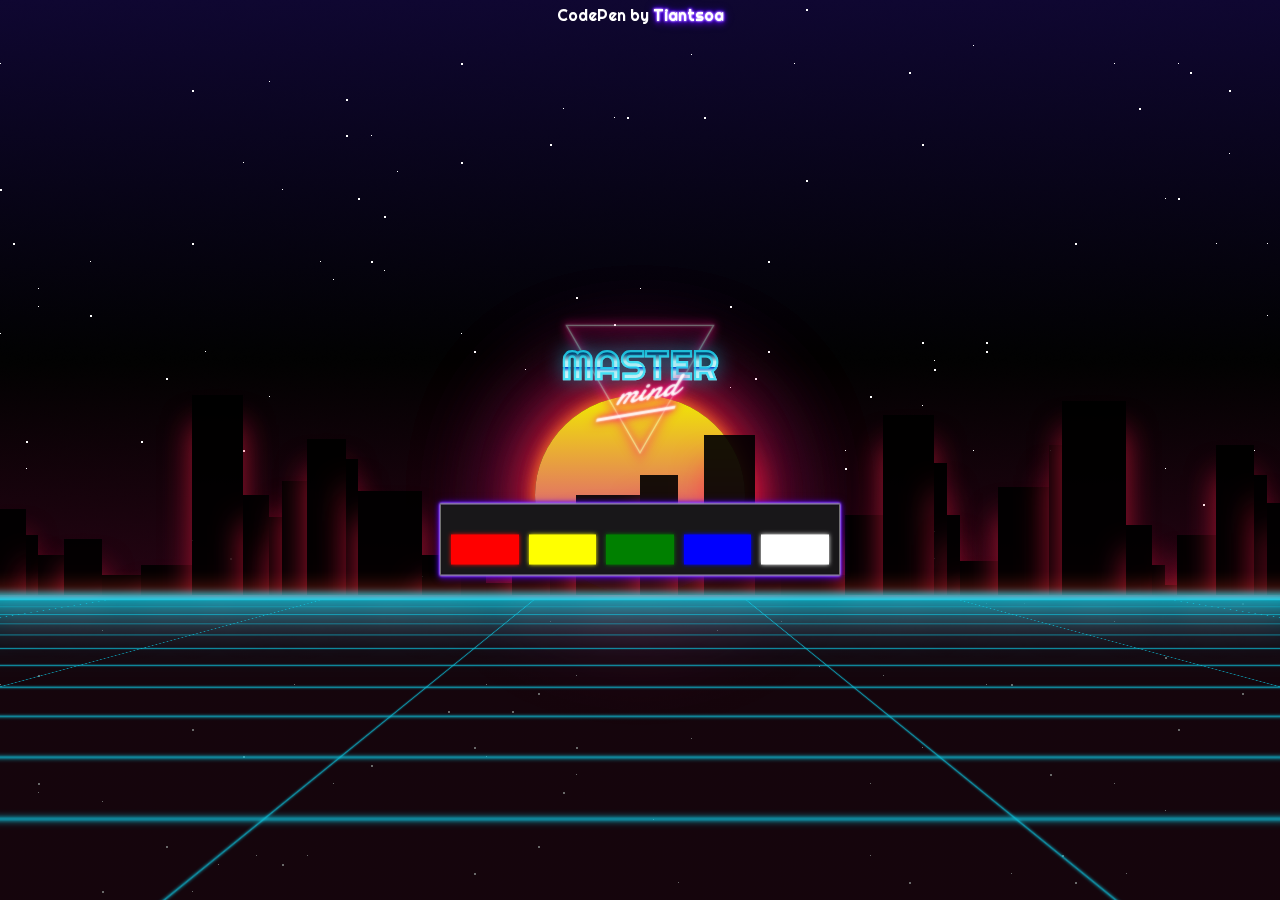
==== commit ecf0573f: "0.1" ====
--- a/jeu.html
+++ b/jeu.html
@@ -1,337 +1,493 @@
 <!DOCTYPE html>
-<html lang="en">
+<html lang="fr">
+
 <head>
     <meta charset="UTF-8">
-    <meta http-equiv="X-UA-Compatible" content="IE=edge">
     <meta name="viewport" content="width=device-width, initial-scale=1.0">
     <title>Mastermind</title>
     <link rel="stylesheet" href="./style/style.css">
     <link rel="shortcut icon" href="./ressources/mastermind.png" type="image/x-icon">
 </head>
+
 <body>
 
     <p class="credit">CodePen by <a target="blank" href="https://codepen.io/tiantsoa/full/JjXZJyx">Tiantsoa</a></p>
 
     <div class="container">
-        <div class="sun"></div>
-        <div class="landscape">
-            <div class="tower"></div>
-            <div class="tower"></div>
-            <div class="tower"></div>
-            <div class="tower"></div>
-            <div class="tower"></div>
-            <div class="tower"></div>
-            <div class="tower"></div>
-            <div class="tower"></div>
-            <div class="tower"></div>
-            <div class="tower"></div>
-            <div class="tower"></div>
-            <div class="tower"></div>
-            <div class="tower"></div>
-            <div class="tower"></div>
-            <div class="tower"></div>
-            <div class="tower"></div>
-            <div class="tower"></div>
-            <div class="tower"></div>
-            <div class="tower"></div>
-            <div class="tower"></div>
-            <div class="tower"></div>
-            <div class="tower"></div>
-            <div class="tower"></div>
-            <div class="tower"></div>
-            <div class="tower"></div>
-            <div class="tower"></div>
-            <div class="tower"></div>
-            <div class="tower"></div>
-            <div class="tower"></div>
-            <div class="tower"></div>
-            <div class="tower"></div>
-            <div class="tower"></div>
-            <div class="tower"></div>
-            <div class="tower"></div>
-            <div class="tower"></div>
-            <div class="tower"></div>
-            <div class="tower"></div>
-            <div class="tower"></div>
-            <div class="tower"></div>
-        </div>
-        <div class="grid">
-            <div class="grid-container">
-                <!-- 16 row and 15 columns grid-->
-                <div></div>
-                <div></div>
-                <div></div>
-                <div></div>
-                <div></div>
-                <div></div>
-                <div></div>
-                <div></div>
-                <div></div>
-                <div></div>
-                <div></div>
-                <div></div>
-                <div></div>
-                <div></div>
-                <div></div>
-                <div></div>
-                <div></div>
-                <div></div>
-                <div></div>
-                <div></div>
-                <div></div>
-                <div></div>
-                <div></div>
-                <div></div>
-                <div></div>
-                <div></div>
-                <div></div>
-                <div></div>
-                <div></div>
-                <div></div>
-                <div></div>
-                <div></div>
-                <div></div>
-                <div></div>
-                <div></div>
-                <div></div>
-                <div></div>
-                <div></div>
-                <div></div>
-                <div></div>
-                <div></div>
-                <div></div>
-                <div></div>
-                <div></div>
-                <div></div>
-                <div></div>
-                <div></div>
-                <div></div>
-                <div></div>
-                <div></div>
-                <div></div>
-                <div></div>
-                <div></div>
-                <div></div>
-                <div></div>
-                <div></div>
-                <div></div>
-                <div></div>
-                <div></div>
-                <div></div>
-                <div></div>
-                <div></div>
-                <div></div>
-                <div></div>
-                <div></div>
-                <div></div>
-                <div></div>
-                <div></div>
-                <div></div>
-                <div></div>
-                <div></div>
-                <div></div>
-                <div></div>
-                <div></div>
-                <div></div>
-                <div></div>
-                <div></div>
-                <div></div>
-                <div></div>
-                <div></div>
-                <div></div>
-                <div></div>
-                <div></div>
-                <div></div>
-                <div></div>
-                <div></div>
-                <div></div>
-                <div></div>
-                <div></div>
-                <div></div>
-                <div></div>
-                <div></div>
-                <div></div>
-                <div></div>
-                <div></div>
-                <div></div>
-                <div></div>
-                <div></div>
-                <div></div>
-                <div></div>
-                <div></div>
-                <div></div>
-                <div></div>
-                <div></div>
-                <div></div>
-                <div></div>
-                <div></div>
-                <div></div>
-                <div></div>
-                <div></div>
-                <div></div>
-                <div></div>
-                <div></div>
-                <div></div>
-                <div></div>
-                <div></div>
-                <div></div>
-                <div></div>
-                <div></div>
-                <div></div>
-                <div></div>
-                <div></div>
-                <div></div>
-                <div></div>
-                <div></div>
-                <div></div>
-                <div></div>
-                <div></div>
-                <div></div>
-                <div></div>
-                <div></div>
-                <div></div>
-                <div></div>
-                <div></div>
-                <div></div>
-                <div></div>
-                <div></div>
-                <div></div>
-                <div></div>
-                <div></div>
-                <div></div>
-                <div></div>
-                <div></div>
-                <div></div>
-                <div></div>
-                <div></div>
-                <div></div>
-                <div></div>
-                <div></div>
-                <div></div>
-                <div></div>
-                <div></div>
-                <div></div>
-                <div></div>
-                <div></div>
-                <div></div>
-                <div></div>
-                <div></div>
-                <div></div>
-                <div></div>
-                <div></div>
-                <div></div>
-                <div></div>
-                <div></div>
-                <div></div>
-                <div></div>
-                <div></div>
-                <div></div>
-                <div></div>
-                <div></div>
-                <div></div>
-                <div></div>
-                <div></div>
-                <div></div>
-                <div></div>
-                <div></div>
-                <div></div>
-                <div></div>
-                <div></div>
-                <div></div>
-                <div></div>
-                <div></div>
-                <div></div>
-                <div></div>
-                <div></div>
-                <div></div>
-                <div></div>
-                <div></div>
-                <div></div>
-                <div></div>
-                <div></div>
-                <div></div>
-                <div></div>
-                <div></div>
-                <div></div>
-                <div></div>
-                <div></div>
-                <div></div>
-                <div></div>
-                <div></div>
-                <div></div>
-                <div></div>
-                <div></div>
-                <div></div>
-                <div></div>
-                <div></div>
-                <div></div>
-                <div></div>
-                <div></div>
-                <div></div>
-                <div></div>
-                <div></div>
-                <div></div>
-                <div></div>
-                <div></div>
-                <div></div>
-                <div></div>
-                <div></div>
-                <div></div>
-                <div></div>
-                <div></div>
-                <div></div>
-                <div></div>
-                <div></div>
-                <div></div>
-                <div></div>
-                <div></div>
-                <div></div>
-                <div></div>
-                <div></div>
-                <div></div>
-                <div></div>
-                <div></div>
-                <div></div>
-                <div></div>
-                <div></div>
-                <div></div>
-                <div></div>
-                <div></div>
-                <div></div>
+        <div class="decor">
+            <div class="stars">
+                <div class="star"></div>
+                <div class="star"></div>
+                <div class="star"></div>
+                <div class="star"></div>
+                <div class="star"></div>
+                <div class="star"></div>
+                <div class="star"></div>
+                <div class="star"></div>
+                <div class="star"></div>
+                <div class="star"></div>
+                <div class="star"></div>
+                <div class="star"></div>
+                <div class="star"></div>
+                <div class="star"></div>
+                <div class="star"></div>
+                <div class="star"></div>
+                <div class="star"></div>
+                <div class="star"></div>
+                <div class="star"></div>
+                <div class="star"></div>
+                <div class="star"></div>
+                <div class="star"></div>
+                <div class="star"></div>
+                <div class="star"></div>
+                <div class="star"></div>
+                <div class="star"></div>
+                <div class="star"></div>
+                <div class="star"></div>
+                <div class="star"></div>
+                <div class="star"></div>
+                <div class="star"></div>
+                <div class="star"></div>
+                <div class="star"></div>
+                <div class="star"></div>
+                <div class="star"></div>
+                <div class="star"></div>
+                <div class="star"></div>
+                <div class="star"></div>
+                <div class="star"></div>
+                <div class="star"></div>
+                <div class="star"></div>
+                <div class="star"></div>
+                <div class="star"></div>
+                <div class="star"></div>
+                <div class="star"></div>
+                <div class="star"></div>
+                <div class="star"></div>
+                <div class="star"></div>
+                <div class="star"></div>
+                <div class="star"></div>
+                <div class="star"></div>
+                <div class="star"></div>
+                <div class="star"></div>
+                <div class="star"></div>
+                <div class="star"></div>
+                <div class="star"></div>
+                <div class="star"></div>
+                <div class="star"></div>
+                <div class="star"></div>
+                <div class="star"></div>
+                <div class="star"></div>
+                <div class="star"></div>
+                <div class="star"></div>
+                <div class="star"></div>
+                <div class="star"></div>
+                <div class="star"></div>
+                <div class="star"></div>
+                <div class="star"></div>
+                <div class="star"></div>
+                <div class="star"></div>
+                <div class="star"></div>
+                <div class="star"></div>
+                <div class="star"></div>
+                <div class="star"></div>
+                <div class="star"></div>
+                <div class="star"></div>
+                <div class="star"></div>
+                <div class="star"></div>
+                <div class="star"></div>
+                <div class="star"></div>
+                <div class="star"></div>
+                <div class="star"></div>
+                <div class="star"></div>
+                <div class="star"></div>
+                <div class="star"></div>
+                <div class="star"></div>
+                <div class="star"></div>
+                <div class="star"></div>
+                <div class="star"></div>
+                <div class="star"></div>
+                <div class="star"></div>
+                <div class="star"></div>
+                <div class="star"></div>
+                <div class="star"></div>
+                <div class="star"></div>
+                <div class="star"></div>
+                <div class="star"></div>
+                <div class="star"></div>
+                <div class="star"></div>
+                <div class="star"></div>
+                <div class="star"></div>
+                <div class="star"></div>
+                <div class="star"></div>
+                <div class="star"></div>
+                <div class="star"></div>
+                <div class="star"></div>
+                <div class="star"></div>
+                <div class="star"></div>
+                <div class="star"></div>
+                <div class="star"></div>
+                <div class="star"></div>
+                <div class="star"></div>
+                <div class="star"></div>
+                <div class="star"></div>
+                <div class="star"></div>
+                <div class="star"></div>
+                <div class="star"></div>
+                <div class="star"></div>
+                <div class="star"></div>
+                <div class="star"></div>
+                <div class="star"></div>
+                <div class="star"></div>
+                <div class="star"></div>
+                <div class="star"></div>
+                <div class="star"></div>
+                <div class="star"></div>
+                <div class="star"></div>
+                <div class="star"></div>
+                <div class="star"></div>
+                <div class="star"></div>
+                <div class="star"></div>
+                <div class="star"></div>
+                <div class="star"></div>
+                <div class="star"></div>
+                <div class="star"></div>
+                <div class="star"></div>
+                <div class="star"></div>
+                <div class="star"></div>
+                <div class="star"></div>
+                <div class="star"></div>
+                <div class="star"></div>
+                <div class="star"></div>
+                <div class="star"></div>
+                <div class="star"></div>
+                <div class="star"></div>
+                <div class="star"></div>
+                <div class="star"></div>
+                <div class="star"></div>
+                <div class="star"></div>
+                <div class="star"></div>
+              </div>
+            <div class="sun"></div>
+            <div class="landscape">
+                <div class="tower"></div>
+                <div class="tower"></div>
+                <div class="tower"></div>
+                <div class="tower"></div>
+                <div class="tower"></div>
+                <div class="tower"></div>
+                <div class="tower"></div>
+                <div class="tower"></div>
+                <div class="tower"></div>
+                <div class="tower"></div>
+                <div class="tower"></div>
+                <div class="tower"></div>
+                <div class="tower"></div>
+                <div class="tower"></div>
+                <div class="tower"></div>
+                <div class="tower"></div>
+                <div class="tower"></div>
+                <div class="tower"></div>
+                <div class="tower"></div>
+                <div class="tower"></div>
+                <div class="tower"></div>
+                <div class="tower"></div>
+                <div class="tower"></div>
+                <div class="tower"></div>
+                <div class="tower"></div>
+                <div class="tower"></div>
+                <div class="tower"></div>
+                <div class="tower"></div>
+                <div class="tower"></div>
+                <div class="tower"></div>
+                <div class="tower"></div>
+                <div class="tower"></div>
+                <div class="tower"></div>
+                <div class="tower"></div>
+                <div class="tower"></div>
+                <div class="tower"></div>
+                <div class="tower"></div>
+                <div class="tower"></div>
+                <div class="tower"></div>
             </div>
-        </div>
-        <div class="text" onclick="location.href='index.html'">
-            <svg class="triangle" xmlns="http://www.w3.org/2000/svg" viewBox="0 0 243.27 210.68">
-                <polygon points="121.64 1.38 240.89 1.38 181.26 104.65 121.64 207.93 62.01 104.65 2.38 1.38 121.64 1.38"
-                    fill="none" stroke="#fff" stroke-miterlimit="10" stroke-width="2"></polygon>
-            </svg>
-            <h1 class="retro">MASTER</h1>
-            <h2 class="wave">&nbsp;&nbsp;mind</h2>
-        </div>
-
-        <div class="text2">
-            <div class="game" id="game"> 
-                
-                <!-- Insertion des lignes de jeu ici suivant la difficulté -->
-    
-                <div class="ligne">
-                    <div class="bulle_choix red" onclick="getColors('red')"></div>
-                    <div class="bulle_choix yellow" onclick="getColors('yellow')"></div>
-                    <div class="bulle_choix green" onclick="getColors('green')"></div>
-                    <div class="bulle_choix blue" onclick="getColors('blue')"></div>
-                    <div class="bulle_choix white" onclick="getColors('white')"></div>
+            <div class="grid">
+                <div class="grid-container">
+                    <!-- 16 row and 15 columns grid-->
+                    <div></div>
+                    <div></div>
+                    <div></div>
+                    <div></div>
+                    <div></div>
+                    <div></div>
+                    <div></div>
+                    <div></div>
+                    <div></div>
+                    <div></div>
+                    <div></div>
+                    <div></div>
+                    <div></div>
+                    <div></div>
+                    <div></div>
+                    <div></div>
+                    <div></div>
+                    <div></div>
+                    <div></div>
+                    <div></div>
+                    <div></div>
+                    <div></div>
+                    <div></div>
+                    <div></div>
+                    <div></div>
+                    <div></div>
+                    <div></div>
+                    <div></div>
+                    <div></div>
+                    <div></div>
+                    <div></div>
+                    <div></div>
+                    <div></div>
+                    <div></div>
+                    <div></div>
+                    <div></div>
+                    <div></div>
+                    <div></div>
+                    <div></div>
+                    <div></div>
+                    <div></div>
+                    <div></div>
+                    <div></div>
+                    <div></div>
+                    <div></div>
+                    <div></div>
+                    <div></div>
+                    <div></div>
+                    <div></div>
+                    <div></div>
+                    <div></div>
+                    <div></div>
+                    <div></div>
+                    <div></div>
+                    <div></div>
+                    <div></div>
+                    <div></div>
+                    <div></div>
+                    <div></div>
+                    <div></div>
+                    <div></div>
+                    <div></div>
+                    <div></div>
+                    <div></div>
+                    <div></div>
+                    <div></div>
+                    <div></div>
+                    <div></div>
+                    <div></div>
+                    <div></div>
+                    <div></div>
+                    <div></div>
+                    <div></div>
+                    <div></div>
+                    <div></div>
+                    <div></div>
+                    <div></div>
+                    <div></div>
+                    <div></div>
+                    <div></div>
+                    <div></div>
+                    <div></div>
+                    <div></div>
+                    <div></div>
+                    <div></div>
+                    <div></div>
+                    <div></div>
+                    <div></div>
+                    <div></div>
+                    <div></div>
+                    <div></div>
+                    <div></div>
+                    <div></div>
+                    <div></div>
+                    <div></div>
+                    <div></div>
+                    <div></div>
+                    <div></div>
+                    <div></div>
+                    <div></div>
+                    <div></div>
+                    <div></div>
+                    <div></div>
+                    <div></div>
+                    <div></div>
+                    <div></div>
+                    <div></div>
+                    <div></div>
+                    <div></div>
+                    <div></div>
+                    <div></div>
+                    <div></div>
+                    <div></div>
+                    <div></div>
+                    <div></div>
+                    <div></div>
+                    <div></div>
+                    <div></div>
+                    <div></div>
+                    <div></div>
+                    <div></div>
+                    <div></div>
+                    <div></div>
+                    <div></div>
+                    <div></div>
+                    <div></div>
+                    <div></div>
+                    <div></div>
+                    <div></div>
+                    <div></div>
+                    <div></div>
+                    <div></div>
+                    <div></div>
+                    <div></div>
+                    <div></div>
+                    <div></div>
+                    <div></div>
+                    <div></div>
+                    <div></div>
+                    <div></div>
+                    <div></div>
+                    <div></div>
+                    <div></div>
+                    <div></div>
+                    <div></div>
+                    <div></div>
+                    <div></div>
+                    <div></div>
+                    <div></div>
+                    <div></div>
+                    <div></div>
+                    <div></div>
+                    <div></div>
+                    <div></div>
+                    <div></div>
+                    <div></div>
+                    <div></div>
+                    <div></div>
+                    <div></div>
+                    <div></div>
+                    <div></div>
+                    <div></div>
+                    <div></div>
+                    <div></div>
+                    <div></div>
+                    <div></div>
+                    <div></div>
+                    <div></div>
+                    <div></div>
+                    <div></div>
+                    <div></div>
+                    <div></div>
+                    <div></div>
+                    <div></div>
+                    <div></div>
+                    <div></div>
+                    <div></div>
+                    <div></div>
+                    <div></div>
+                    <div></div>
+                    <div></div>
+                    <div></div>
+                    <div></div>
+                    <div></div>
+                    <div></div>
+                    <div></div>
+                    <div></div>
+                    <div></div>
+                    <div></div>
+                    <div></div>
+                    <div></div>
+                    <div></div>
+                    <div></div>
+                    <div></div>
+                    <div></div>
+                    <div></div>
+                    <div></div>
+                    <div></div>
+                    <div></div>
+                    <div></div>
+                    <div></div>
+                    <div></div>
+                    <div></div>
+                    <div></div>
+                    <div></div>
+                    <div></div>
+                    <div></div>
+                    <div></div>
+                    <div></div>
+                    <div></div>
+                    <div></div>
+                    <div></div>
+                    <div></div>
+                    <div></div>
+                    <div></div>
+                    <div></div>
+                    <div></div>
+                    <div></div>
+                    <div></div>
+                    <div></div>
+                    <div></div>
+                    <div></div>
+                    <div></div>
+                    <div></div>
+                    <div></div>
+                    <div></div>
+                    <div></div>
+                    <div></div>
+                    <div></div>
+                    <div></div>
+                    <div></div>
+                    <div></div>
+                    <div></div>
+                    <div></div>
+                    <div></div>
+                    <div></div>
+                    <div></div>
+                    <div></div>
+                    <div></div>
+                    <div></div>
+                </div>
+            </div>
+
+            <div class="jeu">
+                <div class="logo logo_game" onclick="location.href='index.html'">
+                    <svg class="triangle" xmlns="http://www.w3.org/2000/svg" viewBox="0 0 243.27 210.68">
+                        <polygon points="121.64 1.38 240.89 1.38 181.26 104.65 121.64 207.93 62.01 104.65 2.38 1.38 121.64 1.38"
+                            fill="none" stroke="#fff" stroke-miterlimit="10" stroke-width="2"></polygon>
+                    </svg>
+                    <h1 class="retro">MASTER</h1>
+                    <h2 class="wave">&nbsp;&nbsp;mind</h2>
+                </div>
+        
+                <div class="game" id="game"> 
+        
+                    <!-- Insertion des lignes de jeu ici suivant la difficulté -->
+            
+                    <div class="ligne">
+                        <div class="bulle_choix red" onclick="getColors('red')"></div>
+                        <div class="bulle_choix yellow" onclick="getColors('yellow')"></div>
+                        <div class="bulle_choix green" onclick="getColors('green')"></div>
+                        <div class="bulle_choix blue" onclick="getColors('blue')"></div>
+                        <div class="bulle_choix white" onclick="getColors('white')"></div>
+                    </div>
                 </div>
             </div>
         </div>
     </div>
 
-
     <script src="./js/main.js"></script>
+    <script src="./js/stars.js"></script>
 
     <script>
         // permet de charger la fonction des lignes du jeu
         window.onload = ligneBoucle();
     </script>
-    
 </body>
+
 </html>--- a/style/style.css
+++ b/style/style.css
@@ -18,15 +18,17 @@
 }
 
 .container {
+    margin: 0 auto;
+    display: flex;
+    width: 100%;
+    height: 100vh;
+    /* max-width: 2000px; */
+    flex-direction: column;
+    justify-content: center;
+    align-items: center;
     position: relative;
-    margin: auto;
-    border: 2px solid #727272;
-    height: 100dvh;
-    max-height: 950px;
-    width: 100%;
-    max-width: 600px;
-    overflow: hidden;
     background: url("https://themes.muffingroup.com/be/band5/wp-content/uploads/2020/02/band5_noise.gif");
+    /* border: solid 2px #fff; */
 }
 
 .container:before {
@@ -40,20 +42,274 @@
     opacity: 0.9;
 }
 
+.decor {
+    position: absolute;
+    top: 50%;
+    left: 50%;
+    transform: translate(-50%, -50%);
+    width: 100%;
+    height: 100%;
+    display: flex;
+    flex-direction: column;
+    justify-content: center;
+    align-items: center;
+}
+
+.sun {
+    width: 210px;
+    height: 200px;
+    border-radius: 50%;
+    background: #f1eb00;
+    background: linear-gradient(0deg, #db3896 20%, #f1eb00 100%);
+    position: absolute;
+    top: 55%;
+    left: 50%;
+    transform: translate(-50%, -50%);
+    box-shadow: 0px 0px 15px #ff9d1c8f, 0px 0px 50px #ff1c1c8f, 0px 0px 100px 25px #ff1c9157, 0px 0px 15px #ff9d1c8f, 0px 0px 50px #ff1c1c8f, 0px 0px 100px 25px #ff1c9157;
+}
+
+.landscape {
+    position: absolute;
+    top: 55%;
+    left: 0;
+    transform: translateY(-50%);
+    width: 100%;
+    height: 200px;
+    opacity: 0.9;
+}
+
+.landscape .tower {
+    background: black;
+    box-shadow: 0px 30px 30px #ff1c47b3;
+    display: inline-block;
+}
+
+.landscape .tower:not(:first-child) {
+    margin-left: -4px;
+}
+
+.landscape .tower:nth-child(1) {
+    width: 2%;
+    height: 43%;
+}
+
+.landscape .tower:nth-child(2) {
+    width: 1%;
+    height: 30%;
+}
+
+.landscape .tower:nth-child(3) {
+    width: 2%;
+    height: 20%;
+}
+
+.landscape .tower:nth-child(4) {
+    width: 3%;
+    height: 28%;
+}
+
+.landscape .tower:nth-child(5) {
+    width: 4%;
+    height: 50%;
+}
+
+.landscape .tower:nth-child(5) {
+    width: 3%;
+    height: 10%;
+}
+
+.landscape .tower:nth-child(6) {
+    width: 4%;
+    height: 15%;
+}
+
+.landscape .tower:nth-child(7) {
+    width: 6%;
+    height: 20%;
+}
+
+.landscape .tower:nth-child(7) {
+    width: 4%;
+    height: 100%;
+}
+
+.landscape .tower:nth-child(8) {
+    width: 2%;
+    height: 50%;
+}
+
+.landscape .tower:nth-child(9) {
+    width: 1%;
+    height: 39%;
+}
+
+.landscape .tower:nth-child(10) {
+    width: 2%;
+    height: 57%;
+}
+
+.landscape .tower:nth-child(11) {
+    width: 3%;
+    height: 78%;
+}
+
+.landscape .tower:nth-child(12) {
+    width: 1%;
+    height: 68%;
+}
+
+.landscape .tower:nth-child(13) {
+    width: 5%;
+    height: 52%;
+}
+
+.landscape .tower:nth-child(14) {
+    width: 3%;
+    height: 20%;
+}
+
+.landscape .tower:nth-child(15) {
+    width: 2%;
+    height: 12%;
+}
+
+.landscape .tower:nth-child(16) {
+    width: 2%;
+    height: 6%;
+}
+
+.landscape .tower:nth-child(17) {
+    width: 3%;
+    height: 25%;
+}
+
+.landscape .tower:nth-child(18) {
+    width: 2%;
+    height: 15%;
+}
+
+.landscape .tower:nth-child(19) {
+    width: 5%;
+    height: 50%;
+}
+
+.landscape .tower:nth-child(20) {
+    width: 3%;
+    height: 60%;
+}
+
+.landscape .tower:nth-child(21) {
+    width: 2%;
+    height: 35%;
+}
+
+.landscape .tower:nth-child(22) {
+    width: 4%;
+    height: 80%;
+}
+
+.landscape .tower:nth-child(23) {
+    width: 2%;
+    height: 23%;
+}
+
+.landscape .tower:nth-child(24) {
+    width: 5%;
+    height: 10%;
+}
+
+.landscape .tower:nth-child(25) {
+    width: 3%;
+    height: 40%;
+}
+
+.landscape .tower:nth-child(26) {
+    width: 4%;
+    height: 90%;
+}
+
+.landscape .tower:nth-child(27) {
+    width: 1%;
+    height: 66%;
+}
+
+.landscape .tower:nth-child(28) {
+    width: 1%;
+    height: 40%;
+}
+
+.landscape .tower:nth-child(29) {
+    width: 3%;
+    height: 17%;
+}
+
+.landscape .tower:nth-child(30) {
+    width: 4%;
+    height: 54%;
+}
+
+.landscape .tower:nth-child(31) {
+    width: 1%;
+    height: 75%;
+}
+
+.landscape .tower:nth-child(32) {
+    width: 5%;
+    height: 97%;
+}
+
+.landscape .tower:nth-child(33) {
+    width: 2%;
+    height: 35%;
+}
+
+.landscape .tower:nth-child(34) {
+    width: 1%;
+    height: 15%;
+}
+
+.landscape .tower:nth-child(35) {
+    width: 1%;
+    height: 5%;
+}
+
+.landscape .tower:nth-child(36) {
+    width: 3%;
+    height: 30%;
+}
+
+.landscape .tower:nth-child(37) {
+    width: 3%;
+    height: 75%;
+}
+
+.landscape .tower:nth-child(38) {
+    width: 1%;
+    height: 60%;
+}
+
+.landscape .tower:nth-child(39) {
+    width: 1%;
+    height: 46%;
+}
+
 .grid {
+    position: absolute;
+    top: 50%;
+    left: 50%;
+    transform: translate(-50%, -50%);
     width: 100%;
     height: 100%;
-    perspective: 225px;
+    perspective: 166px;
     overflow: hidden;
-    position: relative;
-}
-
-.grid-container {
-    position: absolute;
-    bottom: -34%;
-    left: 50%;
-    transform: translate(-50%, 0%) rotateX(111deg);
-    width: 500%;
+}
+
+.grid .grid-container {
+    position: absolute;
+    top: 91%;
+    left: 50%;
+    transform: translate(-50%, -50%) rotateX(111deg);
+    width: 1000vw;
     height: 100%;
     display: grid;
     grid-template-rows: repeat(20, 1fr);
@@ -62,27 +318,48 @@
     box-shadow: inset 0px 75px 200px #0cc2da, 0px 0px 20px #0cc2da, 0px -50px 70px #26dbf3, 0px -30px 500px 20px #f33d259c;
 }
 
-@media (max-height:905px) {
-    .grid-container {
-        bottom: -28%;
-    }
-}
-
-.grid-container>div {
+.grid .grid-container div {
     box-shadow: inset 0px 0 5px #0ed7f2, 0px 0 2px #0ed7f2;
 }
 
-.sun {
-    width: 210px;
-    height: 200px;
-    border-radius: 50%;
-    background: #f1eb00;
-    background: linear-gradient(0deg, #db3896 20%, #f1eb00 100%);
-    position: absolute;
-    top: 47%;
-    left: 50%;
-    transform: translate(-50%);
-    box-shadow: 0px 0px 15px #ff9d1c8f, 0px 0px 50px #ff1c1c8f, 0px 0px 100px 25px #ff1c9157, 0px 0px 15px #ff9d1c8f, 0px 0px 50px #ff1c1c8f, 0px 0px 100px 25px #ff1c9157;
+.decor .jeu {
+    position: absolute;
+    top: 50%;
+    left: 50%;
+    transform: translate(-50%, -50%);
+    width: 100%;
+    display: flex;
+    flex-direction: column;
+    gap: 5vh;
+    justify-content: center;
+    align-items: center;
+}
+
+@media (max-height: 800px) {
+    .logo {
+        display: none;
+    }
+}
+
+@media (max-height: 1100px) {
+    .logo_game .triangle {
+        width: 230px;
+        height: 130px;
+    }
+    
+    .logo_game .retro {
+        font-size: 2.5rem;
+    }
+    
+    .logo_game .wave {
+        font-size: 2rem;
+    }
+}
+
+@media (min-height: 1100px) {
+    .decor .jeu {
+        gap: 15vh;
+    }
 }
 
 .stars {
@@ -108,257 +385,22 @@
     height: 2px;
 }
 
-.tower {
-    background: black;
-    box-shadow: 0px 30px 30px #ff1c47b3;
-    display: inline-block;
-}
-
-.tower:not(:first-child) {
-    margin-left: -4px;
-}
-
-.landscape {
-    width: 100%;
-    height: 125px;
-    position: absolute;
-    bottom: 33%;
-    left: 0;
-    opacity: 0.9;
-}
-
-.landscape .tower:nth-child(1) {
-    width: 2%;
-    height: 43%;
-}
-
-.landscape .tower:nth-child(2) {
-    width: 1%;
-    height: 30%;
-}
-
-.landscape .tower:nth-child(3) {
-    width: 2%;
-    height: 20%;
-}
-
-.landscape .tower:nth-child(4) {
-    width: 3%;
-    height: 28%;
-}
-
-.landscape .tower:nth-child(5) {
-    width: 4%;
-    height: 50%;
-}
-
-.landscape .tower:nth-child(5) {
-    width: 3%;
-    height: 10%;
-}
-
-.landscape .tower:nth-child(6) {
-    width: 4%;
-    height: 15%;
-}
-
-.landscape .tower:nth-child(7) {
-    width: 6%;
-    height: 20%;
-}
-
-.landscape .tower:nth-child(7) {
-    width: 4%;
-    height: 100%;
-}
-
-.landscape .tower:nth-child(8) {
-    width: 2%;
-    height: 50%;
-}
-
-.landscape .tower:nth-child(9) {
-    width: 1%;
-    height: 39%;
-}
-
-.landscape .tower:nth-child(10) {
-    width: 2%;
-    height: 57%;
-}
-
-.landscape .tower:nth-child(11) {
-    width: 3%;
-    height: 78%;
-}
-
-.landscape .tower:nth-child(12) {
-    width: 1%;
-    height: 68%;
-}
-
-.landscape .tower:nth-child(13) {
-    width: 5%;
-    height: 52%;
-}
-
-.landscape .tower:nth-child(14) {
-    width: 3%;
-    height: 20%;
-}
-
-.landscape .tower:nth-child(15) {
-    width: 2%;
-    height: 12%;
-}
-
-.landscape .tower:nth-child(16) {
-    width: 2%;
-    height: 6%;
-}
-
-.landscape .tower:nth-child(17) {
-    width: 3%;
-    height: 25%;
-}
-
-.landscape .tower:nth-child(18) {
-    width: 2%;
-    height: 15%;
-}
-
-.landscape .tower:nth-child(19) {
-    width: 5%;
-    height: 50%;
-}
-
-.landscape .tower:nth-child(20) {
-    width: 3%;
-    height: 60%;
-}
-
-.landscape .tower:nth-child(21) {
-    width: 2%;
-    height: 35%;
-}
-
-.landscape .tower:nth-child(22) {
-    width: 4%;
-    height: 80%;
-}
-
-.landscape .tower:nth-child(23) {
-    width: 2%;
-    height: 23%;
-}
-
-.landscape .tower:nth-child(24) {
-    width: 5%;
-    height: 10%;
-}
-
-.landscape .tower:nth-child(25) {
-    width: 3%;
-    height: 40%;
-}
-
-.landscape .tower:nth-child(26) {
-    width: 4%;
-    height: 90%;
-}
-
-.landscape .tower:nth-child(27) {
-    width: 1%;
-    height: 66%;
-}
-
-.landscape .tower:nth-child(28) {
-    width: 1%;
-    height: 40%;
-}
-
-.landscape .tower:nth-child(29) {
-    width: 3%;
-    height: 17%;
-}
-
-.landscape .tower:nth-child(30) {
-    width: 4%;
-    height: 54%;
-}
-
-.landscape .tower:nth-child(31) {
-    width: 1%;
-    height: 75%;
-}
-
-.landscape .tower:nth-child(32) {
-    width: 5%;
-    height: 97%;
-}
-
-.landscape .tower:nth-child(33) {
-    width: 2%;
-    height: 35%;
-}
-
-.landscape .tower:nth-child(34) {
-    width: 1%;
-    height: 15%;
-}
-
-.landscape .tower:nth-child(35) {
-    width: 1%;
-    height: 5%;
-}
-
-.landscape .tower:nth-child(36) {
-    width: 3%;
-    height: 30%;
-}
-
-.landscape .tower:nth-child(37) {
-    width: 3%;
-    height: 75%;
-}
-
-.landscape .tower:nth-child(38) {
-    width: 1%;
-    height: 60%;
-}
-
-.landscape .tower:nth-child(39) {
-    width: 1%;
-    height: 46%;
-}
-
-.text {
-    position: absolute;
-    top: 10%;
-    left: 50%;
-    transform: translateX(-50%);
-    width: 100%;
+
+.jeu .logo {
+    position: relative;
     cursor: pointer;
 }
 
-.text2 {
-    position: absolute;
-    top: 70%;
-    left: 50%;
-    transform: translate(-50%, -50%);
+.jeu .levels {
     width: 100%;
     display: flex;
     flex-direction: column;
     justify-content: center;
     align-items: center;
-    gap: 5vh;
+    gap: 2vh;
 }
 
 .triangle {
-    position: relative;
-    top: 0;
-    left: 50%;
-    transform: translateX(-50%);
     width: 350px;
     height: 250px;
     opacity: 0.4;
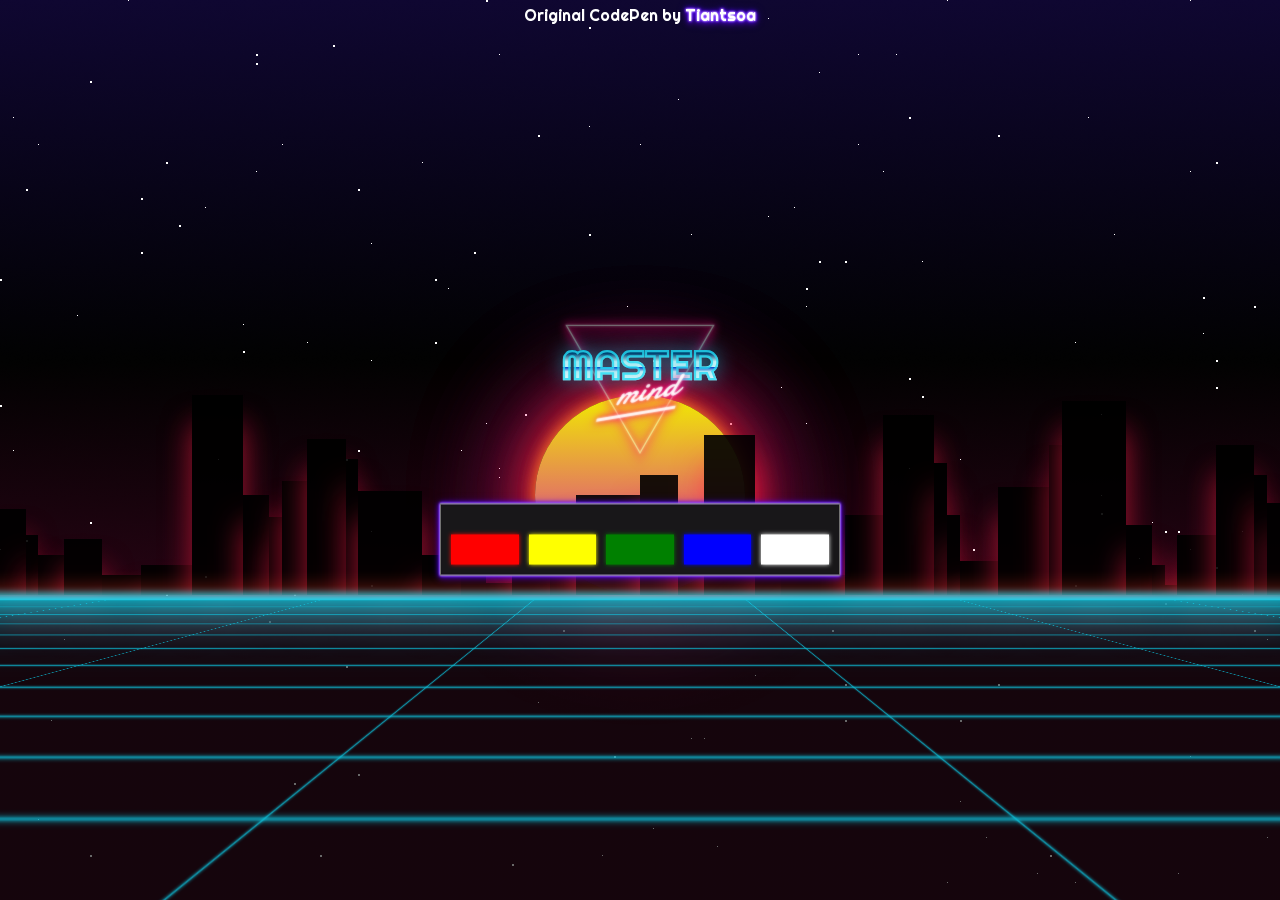
==== commit 19de22e7: "update credit" ====
--- a/jeu.html
+++ b/jeu.html
@@ -11,7 +11,7 @@
 
 <body>
 
-    <p class="credit">CodePen by <a target="blank" href="https://codepen.io/tiantsoa/full/JjXZJyx">Tiantsoa</a></p>
+    <p class="credit">Original CodePen by <a target="blank" href="https://codepen.io/tiantsoa/full/JjXZJyx">Tiantsoa</a></p>
 
     <div class="container">
         <div class="decor">
